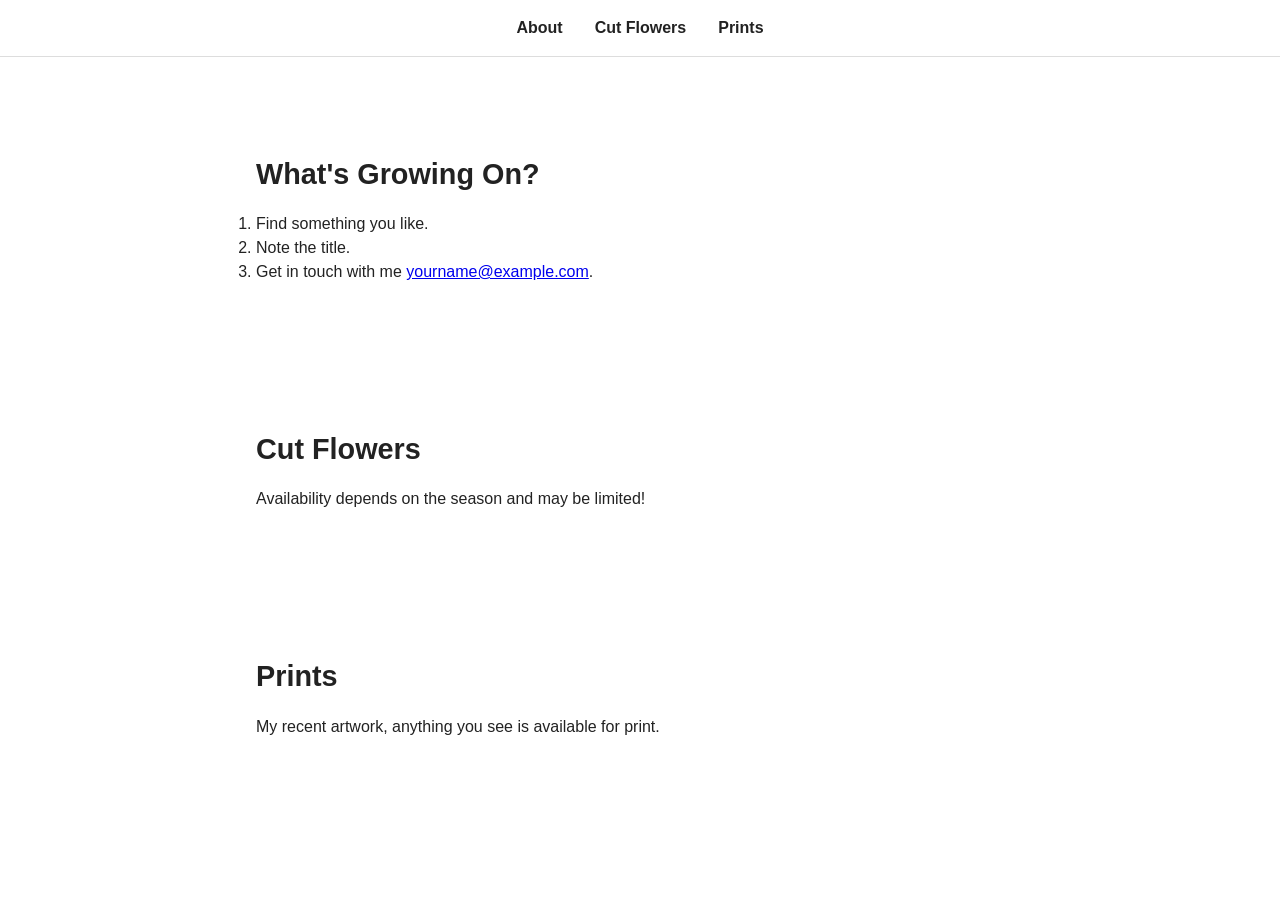
==== index.html @ ce3dc03b "Initial commit." ====
<!DOCTYPE html>
<html lang="en">
<head>
  <meta charset="UTF-8">
  <meta name="viewport" content="width=device-width, initial-scale=1.0">
  <title>Emmy Gardens</title>
  <link rel="stylesheet" href="css/style.css">
</head>
<body>

  <header>
    <a href="#about">About</a>
    <a href="#cut-flowers">Cut Flowers</a>
    <a href="#prints">Prints</a>
  </header>

  <main>

    <section id="about">
      <h2>What's Growing On?</h2>
      <p>
        <ol>
        <li>Find something you like.</li>
        <li>Note the title.</li>
        <li>Get in touch with me <a href="yourname@example.com">yourname@example.com</a>.</li>
      </ol>
      </p>
    </section>

    <section id="cut-flowers">
      <h2>Cut Flowers</h2>
      <p>
        Availability depends on the season and may be limited!
      </p>
    </section>

    <section id="prints">
      <h2>Prints</h2>
      <p>
        My recent artwork, anything you see is available for print.
      </p>
    </section>

  </main>

</body>
</html>
---- css/style.css ----
/* Basic Reset */
* {
  margin: 0;
  padding: 0;
  box-sizing: border-box;
}

body {
  font-family: sans-serif;
  line-height: 1.5;
  color: #222;
}

/* Sticky top navigation */
header {
  position: sticky;
  top: 0;
  background: #fff;
  border-bottom: 1px solid #ddd;
  padding: 1rem;
  display: flex;
  justify-content: center;
  gap: 2rem;
}

header a {
  color: #222;
  text-decoration: none;
  font-weight: 600;
}

header a:hover {
  text-decoration: underline;
}

main {
  max-width: 800px;
  margin: 0 auto;
  padding: 2rem 1rem;
}

section {
  padding: 4rem 0;
  scroll-margin-top: 70px;
}

section h2 {
  font-size: 1.8rem;
  margin-bottom: 1rem;
  font-weight: 700;
}

section p {
  max-width: 60ch;
  margin-bottom: 1rem;
}
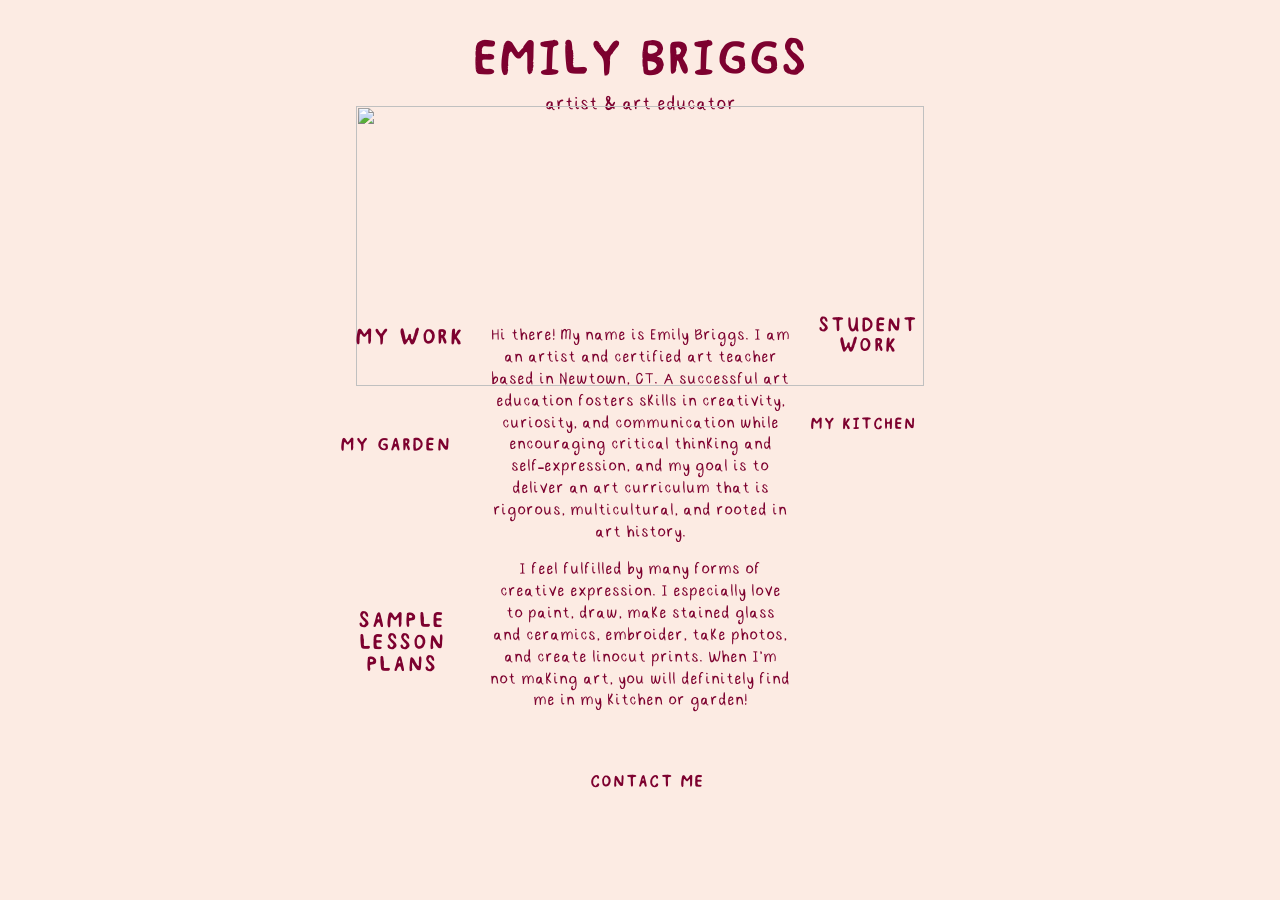
==== commit df52595b: "Updated site design." ====
--- a/index.html
+++ b/index.html
@@ -3,45 +3,36 @@
 <head>
   <meta charset="UTF-8">
   <meta name="viewport" content="width=device-width, initial-scale=1.0">
-  <title>Emmy Gardens</title>
+  <title>Emily Briggs</title>
   <link rel="stylesheet" href="css/style.css">
 </head>
 <body>
 
-  <header>
-    <a href="#about">About</a>
-    <a href="#cut-flowers">Cut Flowers</a>
-    <a href="#prints">Prints</a>
-  </header>
-
-  <main>
-
-    <section id="about">
-      <h2>What's Growing On?</h2>
-      <p>
-        <ol>
-        <li>Find something you like.</li>
-        <li>Note the title.</li>
-        <li>Get in touch with me <a href="yourname@example.com">yourname@example.com</a>.</li>
-      </ol>
-      </p>
-    </section>
-
-    <section id="cut-flowers">
-      <h2>Cut Flowers</h2>
-      <p>
-        Availability depends on the season and may be limited!
-      </p>
-    </section>
-
-    <section id="prints">
-      <h2>Prints</h2>
-      <p>
-        My recent artwork, anything you see is available for print.
-      </p>
-    </section>
-
-  </main>
+  <div class="hero-wrapper">
+    <div class="hero">
+      <img src="assets/flowers.png" alt="">
+      <img src="assets/boxes.png" alt="">
+    </div>
+    <div class="nav-links">
+      <a class="nav-link link-my-work" href="my_work.html">My Work</a>
+      <a class="nav-link link-student-work" href="student_work.html">Student<br>Work</a>
+      <a class="nav-link link-my-garden" href="my_garden.html">My Garden</a>
+      <a class="nav-link link-my-kitchen" href="my_kitchen.html">My Kitchen</a>
+      <a class="nav-link link-lesson-plans" href="sample_lesson_plans.html">Sample<br>Lesson<br>Plans</a>
+      <a class="nav-link link-contact" href="contact.html">Contact Me</a>
+    </div>
+    <div class="hero-overlay">
+      <div class="title-block">
+        <h1>Emily Briggs</h1>
+        <p class="subtitle">artist & art educator</p>
+      </div>
+      <img src="assets/pics_of_me.png" alt="">
+      <section class="bio">
+        <p>Hi there! My name is Emily Briggs. I am an artist and certified art teacher based in Newtown, CT. A successful art education fosters skills in creativity, curiosity, and communication while encouraging critical thinking and self-expression, and my goal is to deliver an art curriculum that is rigorous, multicultural, and rooted in art history.</p>
+        <p>I feel fulfilled by many forms of creative expression. I especially love to paint, draw, make stained glass and ceramics, embroider, take photos, and create linocut prints. When I'm not making art, you will definitely find me in my kitchen or garden!</p>
+      </section>
+    </div>
+  </div>
 
 </body>
 </html>
--- a/css/style.css
+++ b/css/style.css
@@ -1,4 +1,13 @@
-/* Basic Reset */
+@font-face {
+  font-family: "EmTitle";
+  src: url("../assets/EmTitle-Regular.otf") format("opentype");
+}
+
+@font-face {
+  font-family: "EmHandwriting";
+  src: url("../assets/EmHandwriting-Regular.otf") format("opentype");
+}
+
 * {
   margin: 0;
   padding: 0;
@@ -6,51 +15,129 @@
 }
 
 body {
-  font-family: sans-serif;
-  line-height: 1.5;
-  color: #222;
+  background-color: #FCEBE3;
+  font-family: "EmHandwriting", serif;
+  color: #7D012F;
 }
 
-/* Sticky top navigation */
-header {
-  position: sticky;
-  top: 0;
-  background: #fff;
-  border-bottom: 1px solid #ddd;
-  padding: 1rem;
-  display: flex;
-  justify-content: center;
-  gap: 2rem;
+.title-block {
+  text-align: center;
+  padding-top: 2.2rem;
 }
 
-header a {
-  color: #222;
-  text-decoration: none;
-  font-weight: 600;
+h1 {
+  font-family: "EmTitle";
+  font-size: 4rem;
+  font-weight: 400;
 }
 
-header a:hover {
+.subtitle {
+  font-family: "EmHandwriting";
+  font-size: 1.5rem;
+  margin-top: 0.5rem;
+}
+
+.hero-wrapper {
+  position: relative;
+  max-width: 600px;
+  margin: 0 auto;
+}
+
+.hero {
+  display: grid;
+  width: 100%;
+}
+
+.hero img {
+  grid-area: 1 / 1;
+  width: 100%;
+  height: auto;
+  display: block;
+}
+
+.nav-links {
+  position: absolute;
+  inset: 0;
+  z-index: 1;
+}
+
+.nav-link {
+  position: absolute;
+  font-family: "EmTitle";
+  color: #7D012F;
+  text-decoration: none;
+  letter-spacing: 0.05em;
+}
+
+.nav-link:hover {
   text-decoration: underline;
 }
 
-main {
-  max-width: 800px;
-  margin: 0 auto;
-  padding: 2rem 1rem;
+.link-my-work {
+  font-size: 1.8rem;
+  top: 327px;
+  left: 15px;
 }
 
-section {
-  padding: 4rem 0;
-  scroll-margin-top: 70px;
+.link-student-work {
+  font-size: 1.6rem;
+  top: 316px;
+  right: 22px;
+  text-align: center;
 }
 
-section h2 {
-  font-size: 1.8rem;
-  margin-bottom: 1rem;
-  font-weight: 700;
+.link-my-garden {
+  font-size: 1.5rem;
+  top: 436px;
+  left: 0px;
 }
 
-section p {
-  max-width: 60ch;
-  margin-bottom: 1rem;
+.link-my-kitchen {
+  font-size: 1.3rem;
+  top: 416px;
+  right: 24px;
 }
+
+.link-lesson-plans {
+  font-size: 1.73rem;
+  top: 610px;
+  left: 18px;
+  text-align: center;
+  letter-spacing: 0.06em;
+}
+
+.link-contact {
+  font-size: 1.36rem;
+  top: 773px;
+  left: 250px;
+}
+
+.hero-overlay {
+  position: absolute;
+  top: 0;
+  left: 0;
+  right: 0;
+  display: flex;
+  flex-direction: column;
+  align-items: center;
+  padding: 0 1rem;
+}
+
+.hero-overlay img {
+  width: 100%;
+  height: 280px;
+  object-fit: cover;
+  object-position: center 12%;
+  margin-top: -12px;
+}
+
+.bio {
+  display: flex;
+  flex-direction: column;
+  gap: 1rem;
+  font-size: 1.3rem;
+  line-height: 1.05;
+  max-width: 300px;
+  text-align: center;
+  margin-top: -60px;
+}
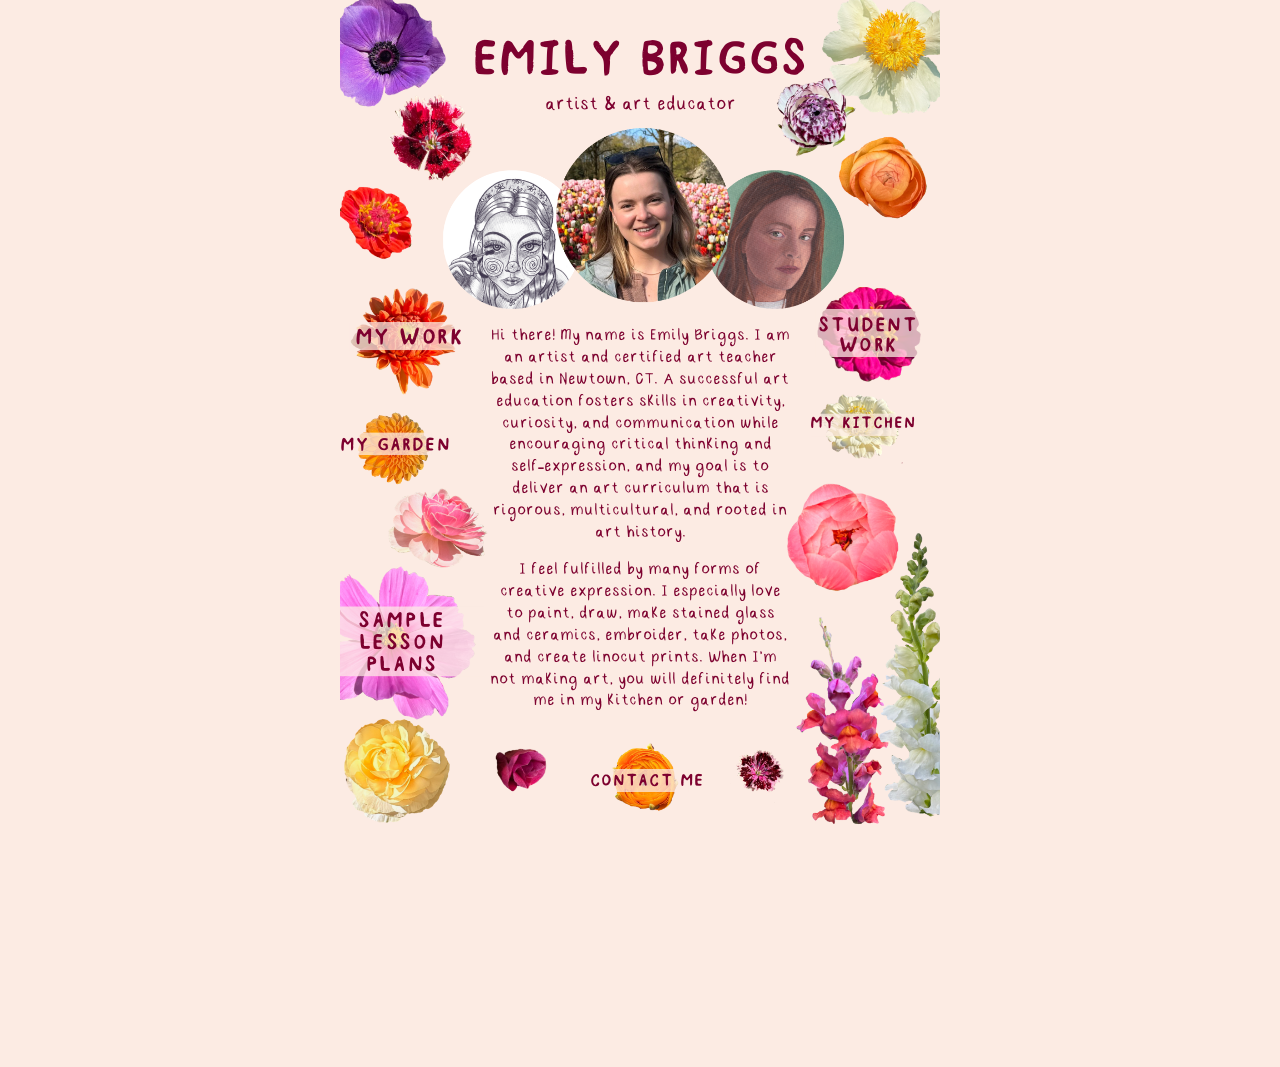
==== commit 062d94f2: "Fix main page width on mobile" ====
--- a/index.html
+++ b/index.html
@@ -2,7 +2,7 @@
 <html lang="en">
 <head>
   <meta charset="UTF-8">
-  <meta name="viewport" content="width=device-width, initial-scale=1.0">
+  <meta name="viewport" content="width=600">
   <title>Emily Briggs</title>
   <link rel="stylesheet" href="css/style.css">
 </head>
--- a/css/style.css
+++ b/css/style.css
@@ -40,6 +40,7 @@
 .hero-wrapper {
   position: relative;
   max-width: 600px;
+  min-width: 600px;
   margin: 0 auto;
 }
 
@@ -67,6 +68,7 @@
   color: #7D012F;
   text-decoration: none;
   letter-spacing: 0.05em;
+  line-height: 0.8;
 }
 
 .nav-link:hover {
